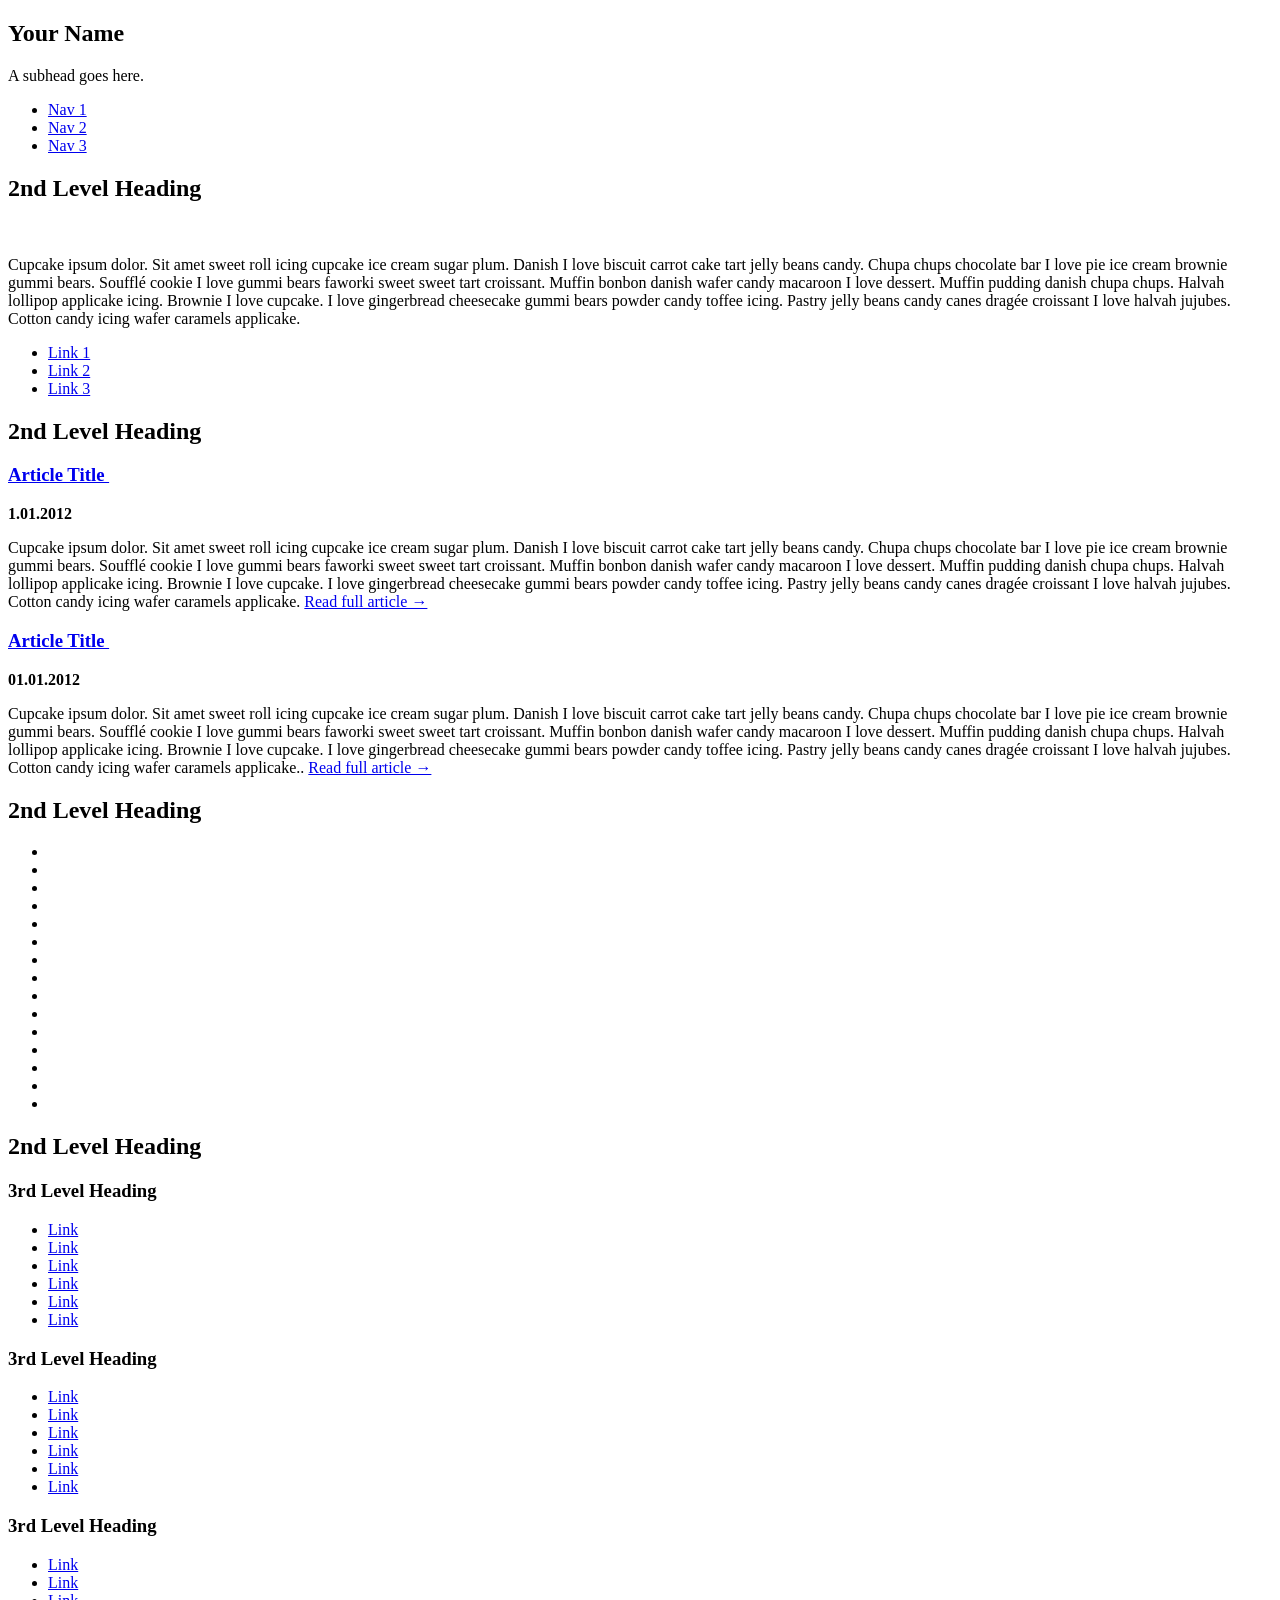
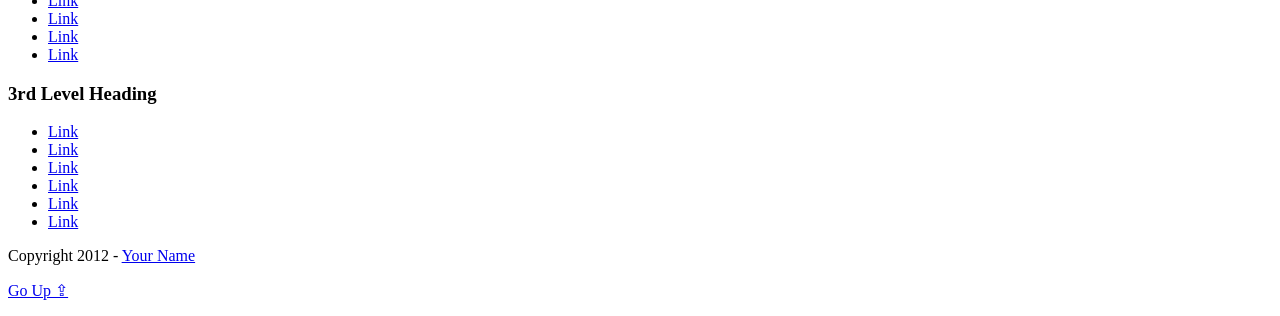
==== checkpoint-one/index.html @ 70f2d9f9 "First commit" ====
<!DOCTYPE html>
<html>

<head>

    <meta charset="utf-8">

    <title>Page Title</title>

    <!-- description text that displays below the link in google search results -->
    <meta name="description" content="Description of site" />

</head>

<body>

    <section class="page-wrap">


        <header>
            <!-- Defining the header section of the page with the appropriate tag -->

            <div>
                <h1>Your Name</h1>
                <p>A subhead goes here.</p>
            </div>

            <nav>
                <!-- The nav link semantically marks your main site navigation -->
                <ul>
                    <li><a href="#block1">Nav 1</a></li>
                    <li><a href="#block2">Nav 2</a></li>
                    <li><a href="#block3">Nav 3</a></li>
                </ul>
            </nav>


        </header>


        <article id="block1" class="module-block">

            <h2>2nd Level Heading</h2>

            <img class="right" src="http://placehold.it/150" alt="" />

            <p> Cupcake ipsum dolor. Sit amet sweet roll icing cupcake ice cream sugar plum. Danish I love biscuit
                carrot cake tart jelly beans candy. Chupa chups chocolate bar I love pie ice cream brownie gummi bears.
                Soufflé cookie I love gummi bears faworki sweet sweet tart croissant. Muffin bonbon danish wafer candy
                macaroon I love dessert. Muffin pudding danish chupa chups. Halvah lollipop applicake icing. Brownie I
                love cupcake. I love gingerbread cheesecake gummi bears powder candy toffee icing. Pastry jelly beans
                candy canes dragée croissant I love halvah jujubes. Cotton candy icing wafer caramels applicake.</p>

            <ul class="social">

                <li><a href="#">Link 1</a></li>

                <li><a href="#">Link 2</a></li>

                <li><a href="#">Link 3</a></li>

            </ul>

        </article>



        <section id="block2" class="module-block">

            <h2>2nd Level Heading</h2>

            <article class="post">

                <h3>
                    <a href="#">
                        Article Title
                        <img src="http://placehold.it/200" alt="" />
                    </a>
                </h3>

                <strong class="date">1.01.2012</strong>

                <p>Cupcake ipsum dolor. Sit amet sweet roll icing cupcake ice cream sugar plum. Danish I love biscuit
                    carrot cake tart jelly beans candy. Chupa chups chocolate bar I love pie ice cream brownie gummi
                    bears. Soufflé cookie I love gummi bears faworki sweet sweet tart croissant. Muffin bonbon danish
                    wafer candy macaroon I love dessert. Muffin pudding danish chupa chups. Halvah lollipop applicake
                    icing. Brownie I love cupcake. I love gingerbread cheesecake gummi bears powder candy toffee icing.
                    Pastry jelly beans candy canes dragée croissant I love halvah jujubes. Cotton candy icing wafer
                    caramels applicake. <a href="#">Read full article &rarr;</a></p>

            </article>

            <article class="post">

                <h3>
                    <a href="#">
                        Article Title
                        <img src="http://placehold.it/200" alt="" />
                    </a>
                </h3>

                <strong class="date">01.01.2012</strong>

                <p>Cupcake ipsum dolor. Sit amet sweet roll icing cupcake ice cream sugar plum. Danish I love biscuit
                    carrot cake tart jelly beans candy. Chupa chups chocolate bar I love pie ice cream brownie gummi
                    bears. Soufflé cookie I love gummi bears faworki sweet sweet tart croissant. Muffin bonbon danish
                    wafer candy macaroon I love dessert. Muffin pudding danish chupa chups. Halvah lollipop applicake
                    icing. Brownie I love cupcake. I love gingerbread cheesecake gummi bears powder candy toffee icing.
                    Pastry jelly beans candy canes dragée croissant I love halvah jujubes. Cotton candy icing wafer
                    caramels applicake.. <a href="#">Read full article &rarr;</a></p>

            </article>

        </section>


        <section id="block3" class="module-block">

            <h2>2nd Level Heading</h2>

            <ul class="gallery">

                <li>
                    <a href="#">
                        <img alt="" src="http://placehold.it/200" />
                    </a>
                </li>
                <li>
                    <a href="#">
                        <img alt="" src="http://placehold.it/200" />
                    </a>
                </li>

                <li>
                    <a href="#">
                        <img alt="" src="http://placehold.it/200" />
                    </a>
                </li>

                <li>
                    <a href="#">
                        <img alt="" src="http://placehold.it/200" />
                    </a>
                </li>

                <li>
                    <a href="#">
                        <img alt="" src="http://placehold.it/200" />
                    </a>
                </li>

                <li>
                    <a href="#">
                        <img alt="" src="http://placehold.it/200" />
                    </a>
                </li>

                <li>
                    <a href="#">
                        <img alt="" src="http://placehold.it/200" />
                    </a>
                </li>

                <li>
                    <a href="#">
                        <img alt="" src="http://placehold.it/200" />
                    </a>
                </li>

                <li>
                    <a href="#">
                        <img alt="" src="http://placehold.it/200" />
                    </a>
                </li>

                <li>
                    <a href="#">
                        <img alt="" src="http://placehold.it/200" />
                    </a>
                </li>

                <li>
                    <a href="#">
                        <img alt="" src="http://placehold.it/200" />
                    </a>
                </li>

                <li>
                    <a href="#">
                        <img alt="" src="http://placehold.it/200" />
                    </a>
                </li>

                <li>
                    <a href="#">
                        <img alt="" src="http://placehold.it/200" />
                    </a>
                </li>

                <li>
                    <a href="#">
                        <img alt="" src="http://placehold.it/200" />
                    </a>
                </li>

                <li>
                    <a href="#">
                        <img alt="" src="http://placehold.it/200" />
                    </a>
                </li>

            </ul>

        </section>

    </section><!-- page-wrap -->


    <footer>

        <section class="page-wrap">

            <h2>2nd Level Heading</h2>

            <section class="col">

                <h3>3rd Level Heading</h3>

                <ul>
                    <li><a href="#">Link</a></li>
                    <li><a href="#">Link</a></li>
                    <li><a href="#">Link</a></li>
                    <li><a href="#">Link</a></li>
                    <li><a href="#">Link</a></li>
                    <li><a href="#">Link</a></li>
                </ul>

            </section>

            <section class="col">

                <h3>3rd Level Heading</h3>

                <ul>
                    <li><a href="#">Link</a></li>
                    <li><a href="#">Link</a></li>
                    <li><a href="#">Link</a></li>
                    <li><a href="#">Link</a></li>
                    <li><a href="#">Link</a></li>
                    <li><a href="#">Link</a></li>
                </ul>

            </section>

            <section class="col">

                <h3>3rd Level Heading</h3>

                <ul>
                    <li><a href="#">Link</a></li>
                    <li><a href="#">Link</a></li>
                    <li><a href="#">Link</a></li>
                    <li><a href="#">Link</a></li>
                    <li><a href="#">Link</a></li>
                    <li><a href="#">Link</a></li>
                </ul>

            </section>

            <section class="col">

                <h3>3rd Level Heading</h3>

                <ul>
                    <li><a href="#">Link</a></li>
                    <li><a href="#">Link</a></li>
                    <li><a href="#">Link</a></li>
                    <li><a href="#">Link</a></li>
                    <li><a href="#">Link</a></li>
                    <li><a href="#">Link</a></li>
                </ul>

            </section>

        </section>

        <p>Copyright 2012 - <a href="mailto:">Your Name</a></p>
        <p class="up"><a href="#">Go Up ⇪</a></p>

    </footer>




</body>

</html>
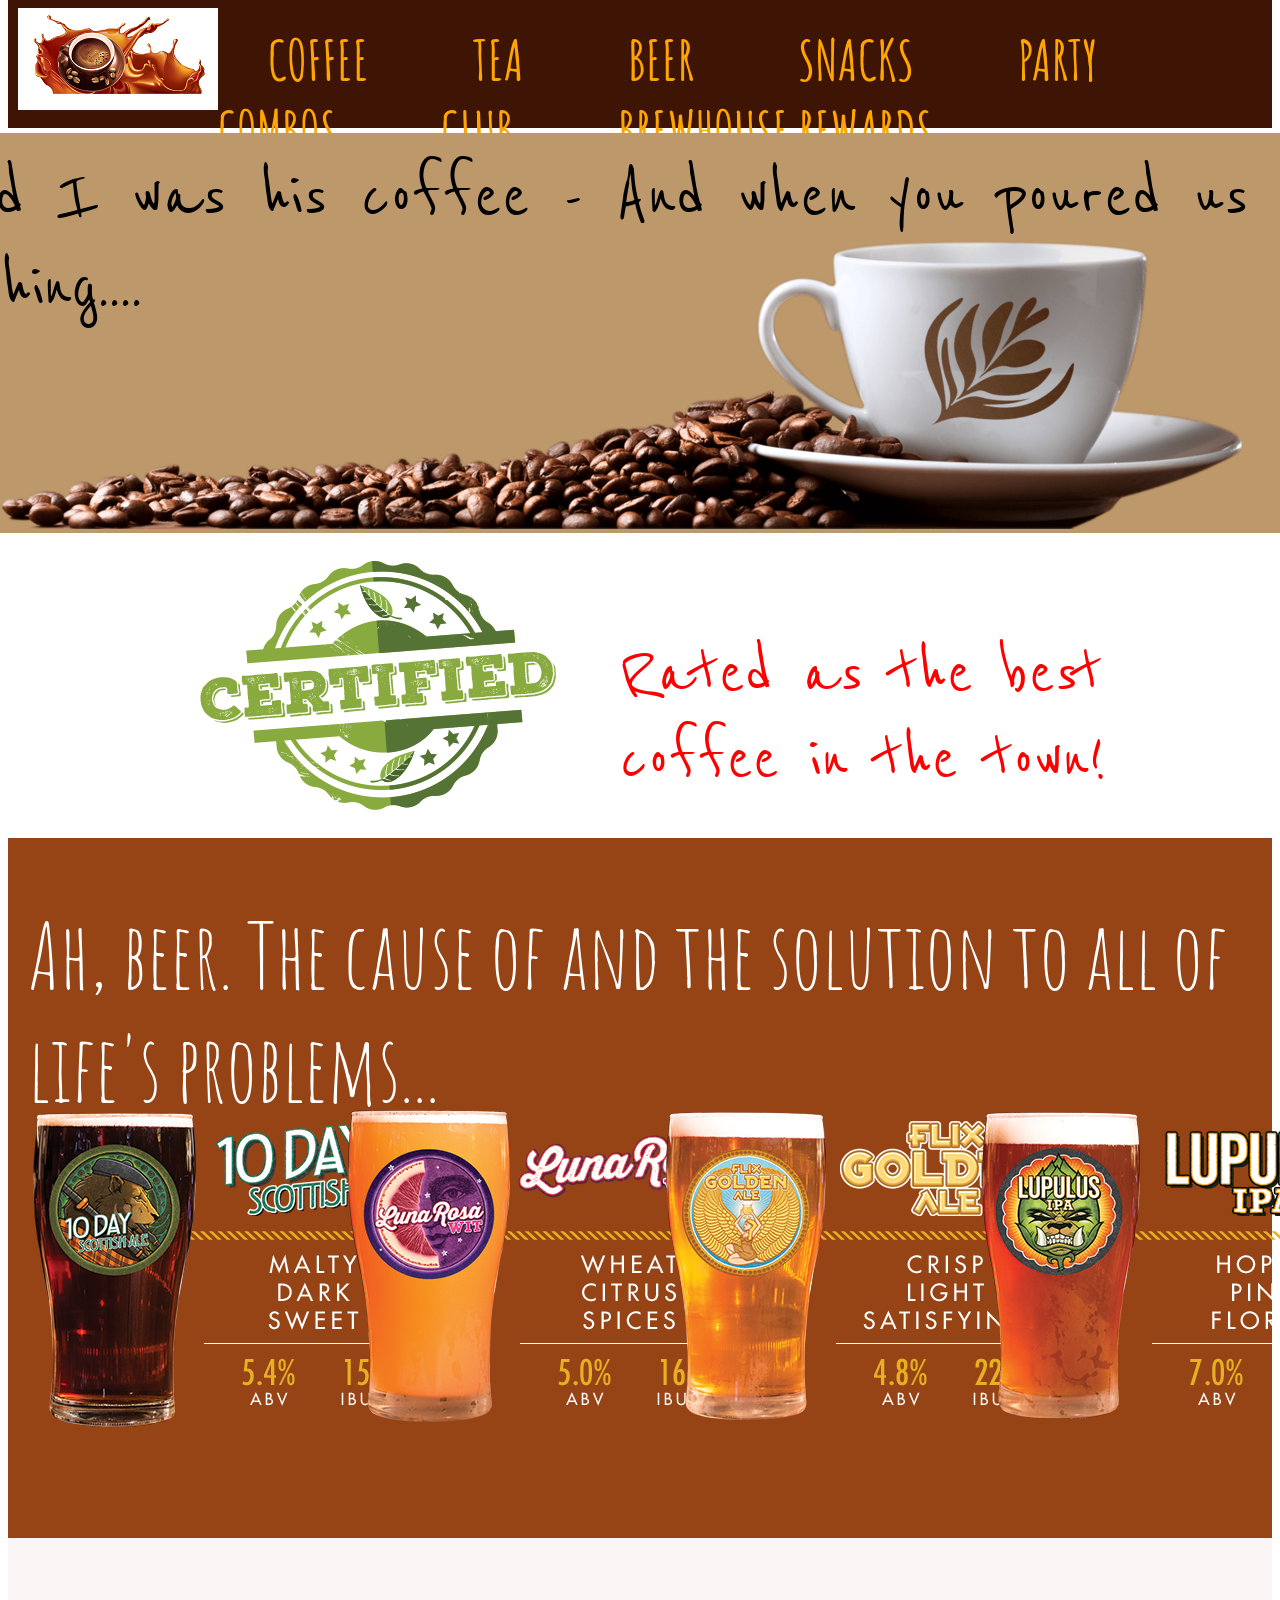
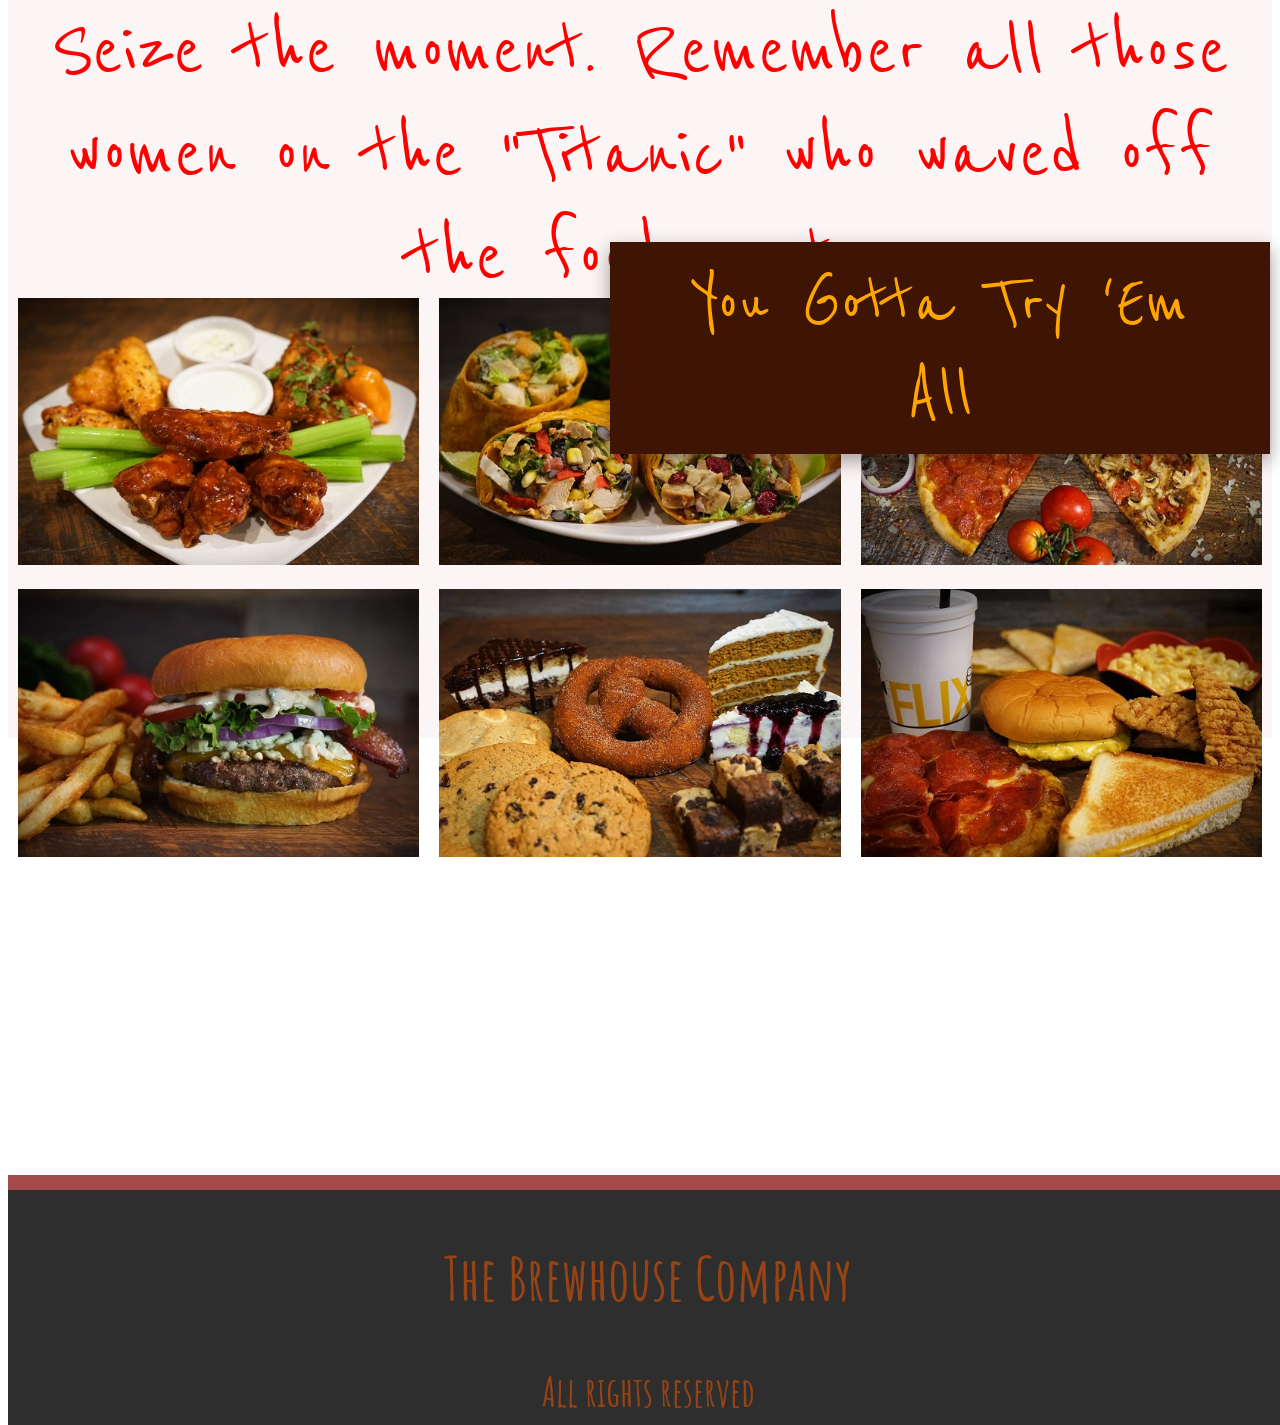
==== commit 326e2717: "Commit 2" ====
--- a/checkpoint-one/index.html
+++ b/checkpoint-one/index.html
@@ -2,292 +2,132 @@
 <html>
 
 <head>
-
-    <meta charset="utf-8">
-
-    <title>Page Title</title>
-
-    <!-- description text that displays below the link in google search results -->
-    <meta name="description" content="Description of site" />
+    <meta charset="utf-8" />
+    <meta name="viewport" content="width=device-width", initial-scale=1>
+    <title>The Brewhouse</title>
+    <link rel="stylesheet" href="css/style.css">
+    <link rel="stylesheet" href="https://fonts.googleapis.com/css?family=Lobster">
+    <link href='https://fonts.googleapis.com/css?family=Reenie Beanie' rel='stylesheet'>
+    <link href="https://fonts.googleapis.com/css?family=Amatic+SC" rel="stylesheet">
 
 </head>
 
 <body>
 
-    <section class="page-wrap">
 
 
-        <header>
-            <!-- Defining the header section of the page with the appropriate tag -->
+    <!-- Top navigation -->
+    <nav>
+        <div id='nav'>
 
-            <div>
-                <h1>Your Name</h1>
-                <p>A subhead goes here.</p>
-            </div>
-
-            <nav>
-                <!-- The nav link semantically marks your main site navigation -->
-                <ul>
-                    <li><a href="#block1">Nav 1</a></li>
-                    <li><a href="#block2">Nav 2</a></li>
-                    <li><a href="#block3">Nav 3</a></li>
-                </ul>
-            </nav>
+            <img src="img/logo.png" id="logo" />
+            <ul id='navigation'>
+                <li class='navigation-Blog'><a href='#'>Coffee</a></li>
+                <li class='navigation-Crew'><a href='#'>Tea</a></li>
+                <li class='navigation-Promos'><a href='#'>Beer</a></li>
+                <li class='navigation-Tricks'><a href='#'>Snacks</a></li>
+                <li class='navigation-Parties'><a href='#'>Party Combos</a></li>
+                <li class='navigation-Club'><a href='#'>Club</a></li>
+                <li class='navigation-Rewards'><a href='#'>Brewhouse Rewards</a></li>
+            </ul>
+        </div>
+    </nav>
 
 
-        </header>
+    <article>
+        <div class="container1">
+            <!-- Section 1 -->
+            <section>
+                <div id="section1_image">
+                    <img src="img/Coffee-PNG-Image.png">
+                    <div class="c1text">He was my cream, and I was his coffee - And when you poured us together, it was
+                        something....</div>
+                    <button class="w3-btn">Try me</button>
+                </div>
+            </section>
+        </div>
 
 
-        <article id="block1" class="module-block">
-
-            <h2>2nd Level Heading</h2>
-
-            <img class="right" src="http://placehold.it/150" alt="" />
-
-            <p> Cupcake ipsum dolor. Sit amet sweet roll icing cupcake ice cream sugar plum. Danish I love biscuit
-                carrot cake tart jelly beans candy. Chupa chups chocolate bar I love pie ice cream brownie gummi bears.
-                Soufflé cookie I love gummi bears faworki sweet sweet tart croissant. Muffin bonbon danish wafer candy
-                macaroon I love dessert. Muffin pudding danish chupa chups. Halvah lollipop applicake icing. Brownie I
-                love cupcake. I love gingerbread cheesecake gummi bears powder candy toffee icing. Pastry jelly beans
-                candy canes dragée croissant I love halvah jujubes. Cotton candy icing wafer caramels applicake.</p>
-
-            <ul class="social">
-
-                <li><a href="#">Link 1</a></li>
-
-                <li><a href="#">Link 2</a></li>
-
-                <li><a href="#">Link 3</a></li>
-
-            </ul>
-
-        </article>
+        <div class="container2">
+            <!-- Section 2 -->
+            <section>
+                <div id="cert_img">
+                    <img src="img/certified-badge.png" id="cert">
+                    <div class="c2text">Rated as the best coffee in the town!</div>
 
 
+                </div>
+            </section>
+            </section>
 
-        <section id="block2" class="module-block">
+        </div>
 
-            <h2>2nd Level Heading</h2>
+        <div class="container3">
+            <!-- Section 3 -->
+            <section>
 
-            <article class="post">
-
-                <h3>
-                    <a href="#">
-                        Article Title
-                        <img src="http://placehold.it/200" alt="" />
-                    </a>
-                </h3>
-
-                <strong class="date">1.01.2012</strong>
-
-                <p>Cupcake ipsum dolor. Sit amet sweet roll icing cupcake ice cream sugar plum. Danish I love biscuit
-                    carrot cake tart jelly beans candy. Chupa chups chocolate bar I love pie ice cream brownie gummi
-                    bears. Soufflé cookie I love gummi bears faworki sweet sweet tart croissant. Muffin bonbon danish
-                    wafer candy macaroon I love dessert. Muffin pudding danish chupa chups. Halvah lollipop applicake
-                    icing. Brownie I love cupcake. I love gingerbread cheesecake gummi bears powder candy toffee icing.
-                    Pastry jelly beans candy canes dragée croissant I love halvah jujubes. Cotton candy icing wafer
-                    caramels applicake. <a href="#">Read full article &rarr;</a></p>
-
-            </article>
-
-            <article class="post">
-
-                <h3>
-                    <a href="#">
-                        Article Title
-                        <img src="http://placehold.it/200" alt="" />
-                    </a>
-                </h3>
-
-                <strong class="date">01.01.2012</strong>
-
-                <p>Cupcake ipsum dolor. Sit amet sweet roll icing cupcake ice cream sugar plum. Danish I love biscuit
-                    carrot cake tart jelly beans candy. Chupa chups chocolate bar I love pie ice cream brownie gummi
-                    bears. Soufflé cookie I love gummi bears faworki sweet sweet tart croissant. Muffin bonbon danish
-                    wafer candy macaroon I love dessert. Muffin pudding danish chupa chups. Halvah lollipop applicake
-                    icing. Brownie I love cupcake. I love gingerbread cheesecake gummi bears powder candy toffee icing.
-                    Pastry jelly beans candy canes dragée croissant I love halvah jujubes. Cotton candy icing wafer
-                    caramels applicake.. <a href="#">Read full article &rarr;</a></p>
-
-            </article>
-
-        </section>
+                <div class="c3text">Ah, beer. The cause of and the solution to all of life's problems...</div>
 
 
-        <section id="block3" class="module-block">
-
-            <h2>2nd Level Heading</h2>
-
-            <ul class="gallery">
-
-                <li>
-                    <a href="#">
-                        <img alt="" src="http://placehold.it/200" />
-                    </a>
-                </li>
-                <li>
-                    <a href="#">
-                        <img alt="" src="http://placehold.it/200" />
-                    </a>
-                </li>
-
-                <li>
-                    <a href="#">
-                        <img alt="" src="http://placehold.it/200" />
-                    </a>
-                </li>
-
-                <li>
-                    <a href="#">
-                        <img alt="" src="http://placehold.it/200" />
-                    </a>
-                </li>
-
-                <li>
-                    <a href="#">
-                        <img alt="" src="http://placehold.it/200" />
-                    </a>
-                </li>
-
-                <li>
-                    <a href="#">
-                        <img alt="" src="http://placehold.it/200" />
-                    </a>
-                </li>
-
-                <li>
-                    <a href="#">
-                        <img alt="" src="http://placehold.it/200" />
-                    </a>
-                </li>
-
-                <li>
-                    <a href="#">
-                        <img alt="" src="http://placehold.it/200" />
-                    </a>
-                </li>
-
-                <li>
-                    <a href="#">
-                        <img alt="" src="http://placehold.it/200" />
-                    </a>
-                </li>
-
-                <li>
-                    <a href="#">
-                        <img alt="" src="http://placehold.it/200" />
-                    </a>
-                </li>
-
-                <li>
-                    <a href="#">
-                        <img alt="" src="http://placehold.it/200" />
-                    </a>
-                </li>
-
-                <li>
-                    <a href="#">
-                        <img alt="" src="http://placehold.it/200" />
-                    </a>
-                </li>
-
-                <li>
-                    <a href="#">
-                        <img alt="" src="http://placehold.it/200" />
-                    </a>
-                </li>
-
-                <li>
-                    <a href="#">
-                        <img alt="" src="http://placehold.it/200" />
-                    </a>
-                </li>
-
-                <li>
-                    <a href="#">
-                        <img alt="" src="http://placehold.it/200" />
-                    </a>
-                </li>
-
-            </ul>
-
-        </section>
-
-    </section><!-- page-wrap -->
-
-
-    <footer>
-
-        <section class="page-wrap">
-
-            <h2>2nd Level Heading</h2>
-
-            <section class="col">
-
-                <h3>3rd Level Heading</h3>
-
-                <ul>
-                    <li><a href="#">Link</a></li>
-                    <li><a href="#">Link</a></li>
-                    <li><a href="#">Link</a></li>
-                    <li><a href="#">Link</a></li>
-                    <li><a href="#">Link</a></li>
-                    <li><a href="#">Link</a></li>
-                </ul>
+                <!-- Images used to open the lightbox -->
+                <div class="row">
+                    <div class="column">
+                        <img src="img/beer/beer1.png" class="hover-shadow">
+                    </div>
+                    <div class="column">
+                        <img src="img/beer/beer2.png" class="hover-shadow">
+                    </div>
+                    <div class="column">
+                        <img src="img/beer/beer3.png" class="hover-shadow">
+                    </div>
+                    <div class="column">
+                        <img src="img/beer/beer4.png" class="hover-shadow">
+                    </div>
+                </div>
 
             </section>
+        </div>
 
-            <section class="col">
+        <div class="container4">
+            <!-- Section 3 -->
+            <section>
 
-                <h3>3rd Level Heading</h3>
+                <div class="c4text">Seize the moment. Remember all those women on the "Titanic" who waved off the food
+                    cart...</div>
 
-                <ul>
-                    <li><a href="#">Link</a></li>
-                    <li><a href="#">Link</a></li>
-                    <li><a href="#">Link</a></li>
-                    <li><a href="#">Link</a></li>
-                    <li><a href="#">Link</a></li>
-                    <li><a href="#">Link</a></li>
-                </ul>
+                <div class="snack">
+                    <div class="column_snack">
+                        <img src="img/snacks/snack1.jpg" alt="Snow" style="width:100%" class="hover-snack">
+                        <button class="button-snack">You Gotta Try 'Em All</button>
+                    </div>
+                    <div class="column_snack">
+                        <img src="img/snacks/snack2.jpg" alt="Forest" style="width:100%" class="hover-snack">
+                    </div>
+                    <div class="column_snack">
+                        <img src="img/snacks/image3.jpg" alt="Mountains" style="width:100%" class="hover-snack">
+                    </div>
+                    <div class="column_snack">
+                        <img src="img/snacks/image4.jpg" alt="Snow" style="width:100%" class="hover-snack">
+                    </div>
+                    <div class="column_snack">
+                        <img src="img/snacks/image5.jpg" alt="Forest" style="width:100%" class="hover-snack">
+                    </div>
+                    <div class="column_snack">
+                        <img src="img/snacks/image6.jpg" alt="Mountains" style="width:100%" class="hover-snack">
+                    </div>
+
+                </div>
 
             </section>
+        </div>
+    </article>
 
-            <section class="col">
-
-                <h3>3rd Level Heading</h3>
-
-                <ul>
-                    <li><a href="#">Link</a></li>
-                    <li><a href="#">Link</a></li>
-                    <li><a href="#">Link</a></li>
-                    <li><a href="#">Link</a></li>
-                    <li><a href="#">Link</a></li>
-                    <li><a href="#">Link</a></li>
-                </ul>
-
-            </section>
-
-            <section class="col">
-
-                <h3>3rd Level Heading</h3>
-
-                <ul>
-                    <li><a href="#">Link</a></li>
-                    <li><a href="#">Link</a></li>
-                    <li><a href="#">Link</a></li>
-                    <li><a href="#">Link</a></li>
-                    <li><a href="#">Link</a></li>
-                    <li><a href="#">Link</a></li>
-                </ul>
-
-            </section>
-
-        </section>
-
-        <p>Copyright 2012 - <a href="mailto:">Your Name</a></p>
-        <p class="up"><a href="#">Go Up ⇪</a></p>
+    <footer id="red">
+        <h1 class="text">The Brewhouse Company</h1>
+        <h2 class="text2">All rights reserved</h2>
 
     </footer>
+
 
 
 
--- a/checkpoint-one/css/style.css
+++ b/checkpoint-one/css/style.css
@@ -0,0 +1,306 @@
+body {
+
+}
+
+/* ----------------------------------------------------------------------------------------------- */
+
+
+
+
+
+/* Top navigation */
+#logo {
+  float: left;
+  /* background-position: left top; */
+}
+
+#nav {
+  background: #3e1404;
+  background-color: none;
+  width: 100%;
+  height: 130px;
+  top: -10px;
+  /* box-shadow: 0px 1px 10px #5e5e5e; */
+  position: relative;
+  padding:10px;
+}
+
+#navigation {
+  list-style-type: none;
+}
+
+li {
+  display: inline;
+}
+#nav a {
+  font-size: 3.5em;
+  text-transform: uppercase;
+  /* text-shadow: 0 0 0.3em black; */
+  font-weight: bold;
+  font-family: "Amatic SC", cursive;
+  text-decoration: none;
+  color: orange;
+  /* opacity: 0.26; */
+  padding: 60px 50px 30px 50px;
+}
+#nav a:hover {
+  opacity: 0.36;
+}
+
+/* ---------------------------------------------------------------------------------------------------------- */
+
+/* Section 1 */
+.container1 {
+  /* width:100%;
+    height:90%; */
+  top: 133px;
+  right: 0px;
+  left: 0px;
+  padding: 200px;
+  background-color: #bc986a;
+  position: absolute;
+}
+
+#section1_image {
+  position: absolute;
+  right: 0px;
+  bottom: 0px;
+}
+
+.c1text {
+  font-family: "Reenie Beanie", cursive;
+  color: black;
+  position: absolute;
+  top: -90px;
+  left: -600px;
+  font-size: 80px;
+  overflow: auto;
+}
+
+.w3-btn {
+  background-color: #3e1404;
+  border: none;
+  color: orange;
+  padding: 15px 50px;
+  text-align: center;
+  font-family: "Reenie Beanie", cursive;
+  font-size: 80px;
+  text-decoration: none;
+  display: inline-block;
+  margin: 4px 2px;
+  cursor: pointer;
+  position: absolute;
+  box-shadow: 0 8px 16px 0 rgba(0, 0, 0, 0.2), 0 6px 20px 0 rgba(0, 0, 0, 0.19);
+  top: 150px;
+  left: -600px;
+  overflow: auto;
+  border-radius: 25px;
+}
+
+/* ---------------------------------------------------------------------------------------------------------------- */
+
+/* Section2 */
+
+.container2 {
+  /* width:100%;
+      height:90%; */
+  top: 610px;
+  right: 0px;
+  left: 0px;
+  padding: 250px;
+  background-color: none;
+  position: absolute;
+}
+
+.c2text {
+  top: 0px;
+  padding: 20px;
+  left: 600px;
+  color: red;
+  position: absolute;
+  font-family: "Reenie Beanie", cursive;
+  font-size: 75px;
+}
+
+#cert {
+  top: -50px;
+  position: absolute;
+  left: 200px;
+}
+
+/* ---------------------------------------------------------------------------------------------------------------- */
+
+/* Section3 */
+
+.container3 {
+  /* width:100%;
+      height:90%; */
+  top: 700px;
+  left: 0px;
+  right: 0px;
+  padding: 350px;
+  background-color: #964315;
+  position: relative;
+}
+
+.c3text {
+  top: 40px;
+  padding: 20px;
+  left: 0px;
+  color: white;
+  position: absolute;
+  font-family: "Amatic SC", cursive;
+  font-size: 90px;
+  font-display: bold;
+}
+
+* {
+  box-sizing: border-box;
+}
+
+.row {
+  top: 250px;
+  position: absolute;
+  left: 0px;
+}
+
+.row > .column {
+  padding: 0 8px;
+}
+
+.column {
+  float: left;
+  width: 25%;
+}
+
+/* On hover, add a black background color with a little bit see-through */
+.prev:hover,
+.next:hover {
+  background-color: rgba(0, 0, 0, 0.8);
+}
+
+img.hover-shadow {
+  transition: 0.3s;
+}
+
+.hover-shadow:hover {
+  box-shadow: 0 4px 8px 0 rgba(0, 0, 0, 0.2), 0 6px 20px 0 rgba(0, 0, 0, 0.19);
+}
+
+
+
+/* ---------------------------------------------------------------------------------------------------------------- */
+
+/* Section4 */
+
+.container4 {
+    /* width:100%;
+        height:90%; */
+    top: 700px;
+    left: 0px;
+    right: 0px;
+    padding: 400px;
+    background-color: #FCF5F5;
+    position: relative;
+  }
+
+
+  .c4text {
+    top: 40px;
+    padding: 20px;
+    left: 0px;
+    color: red;
+    position: absolute;
+    font-family: "Reenie Beanie", cursive;
+    font-size: 90px;
+    text-align:center;
+    font-display: bold;
+  }
+
+  .snack{
+      position: absolute;
+      top:350px;
+      left:0px;
+  }
+
+  .column_snack {
+    float: left;
+    width: 33.33%;
+    padding: 10px;
+}
+
+/* Clearfix (clear floats) */
+.snack::after {
+    content: "";
+    clear: both;
+    display: table;
+}
+
+img.hover-snack {
+    transition: 0.3s;
+  }
+  
+  .hover-snack:hover {
+    box-shadow: 0 4px 8px 0 rgba(0, 0, 0, 0.2), 0 6px 20px 0 rgba(0, 0, 0, 0.19);
+  }
+  
+
+  .button-snack {
+    background-color: #3e1404;
+    border: none;
+    color: orange;
+    padding: 15px 50px;
+    text-align: center;
+    font-family: "Reenie Beanie", cursive;
+    font-size: 80px;
+    text-decoration: none;
+    display: inline-block;
+    margin: 4px 2px;
+    cursor: pointer;
+    position: absolute;
+    box-shadow: 0 8px 16px 0 rgba(0, 0, 0, 0.2), 0 6px 20px 0 rgba(0, 0, 0, 0.19);
+    top: -50px;
+    
+    left: 600px;
+    overflow: auto;
+  }
+
+
+
+  /* --------------------------------------------------------------------------------------------------------------------- */
+  /* Footer */
+
+  #red{
+      position:absolute;
+       top: 2775px;
+    border-top: solid #A44B4B;
+    border-width: 15px;
+    background: #2E2E2E; 
+    position:absolute; 
+
+    bottom:0; 
+    height:100%;
+    width:100%; 
+    height:250px; 
+  }
+  
+  .text {
+    color: #964315;
+    font-family: "Amatic SC", cursive;
+    font-size: 60px;
+    text-align: center;
+    margin-top: 50px;
+  }
+  
+  .text2 {
+    color: #964315;
+    font-family: "Amatic SC", cursive;
+    font-size: 40px;
+    text-align: center;
+    margin-top: 50px;
+  }
+  
+  
+  #page-footer {
+    display: none !important;
+  }
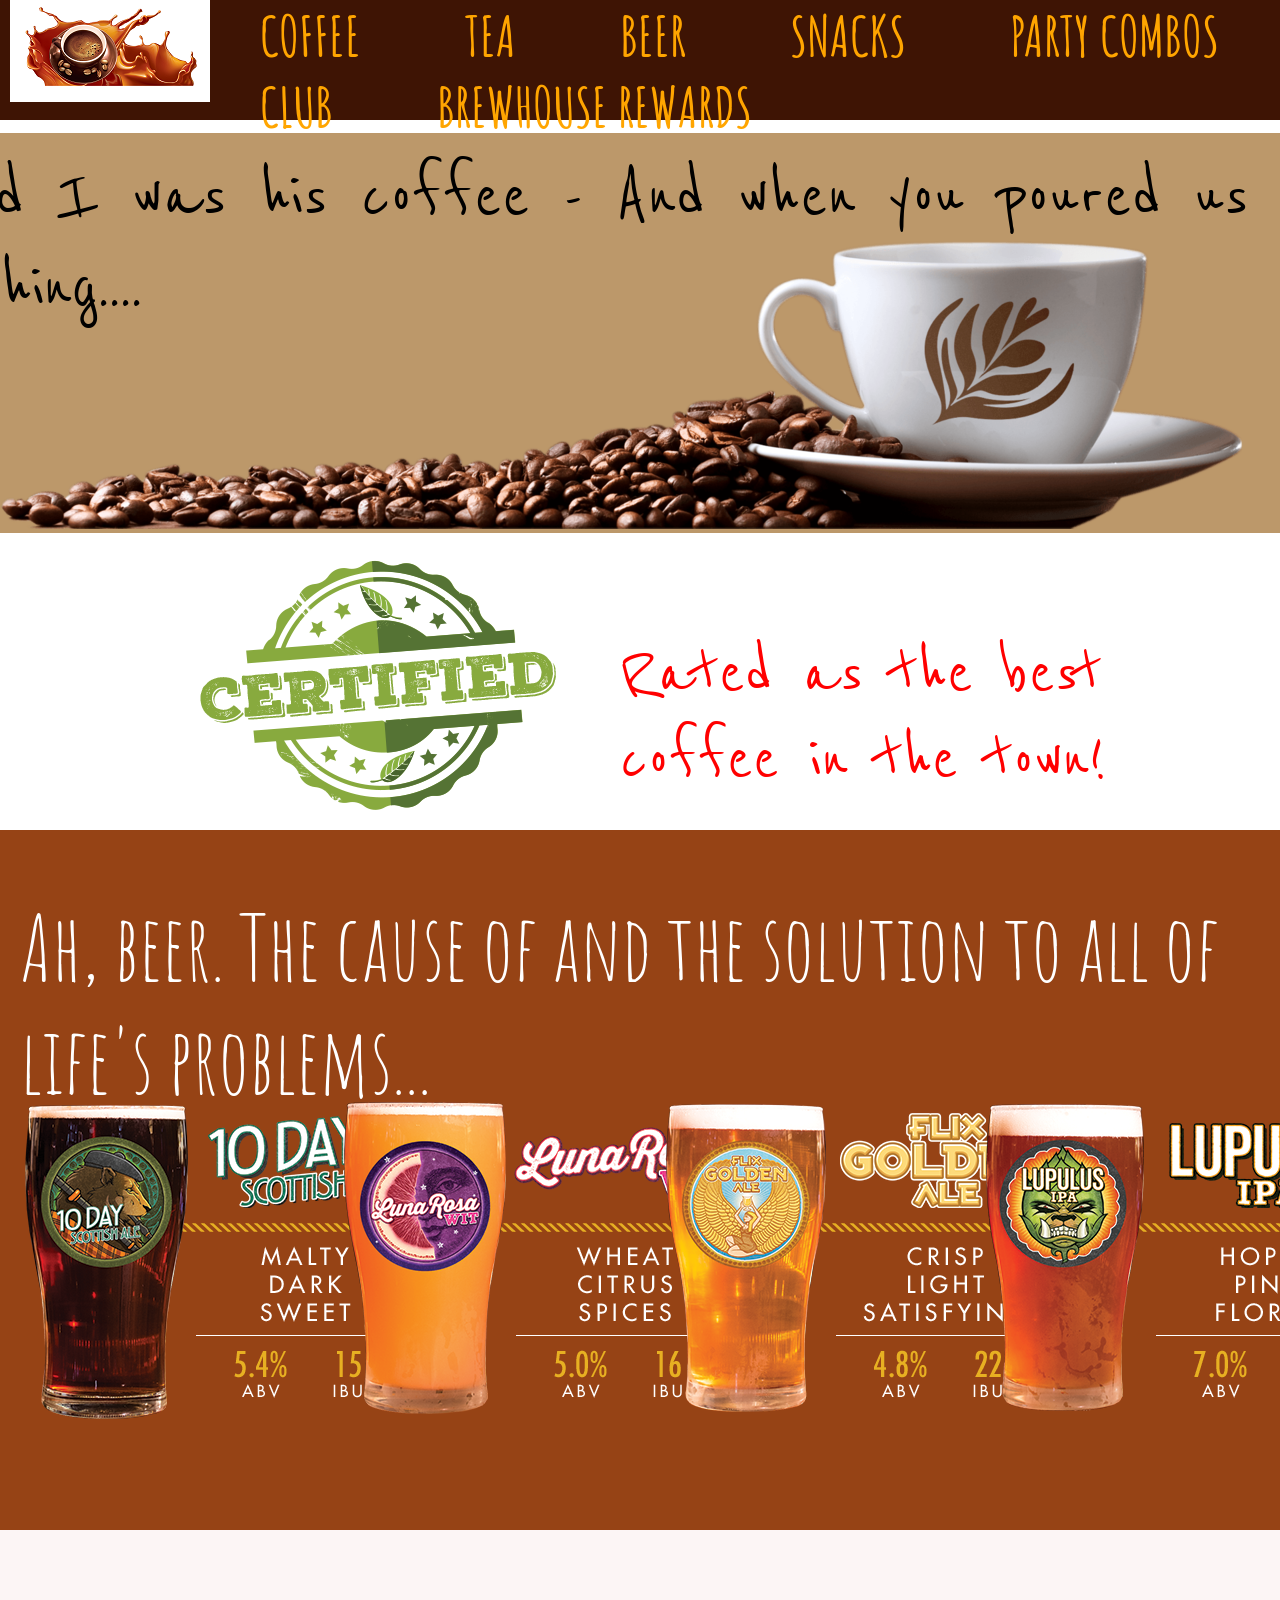
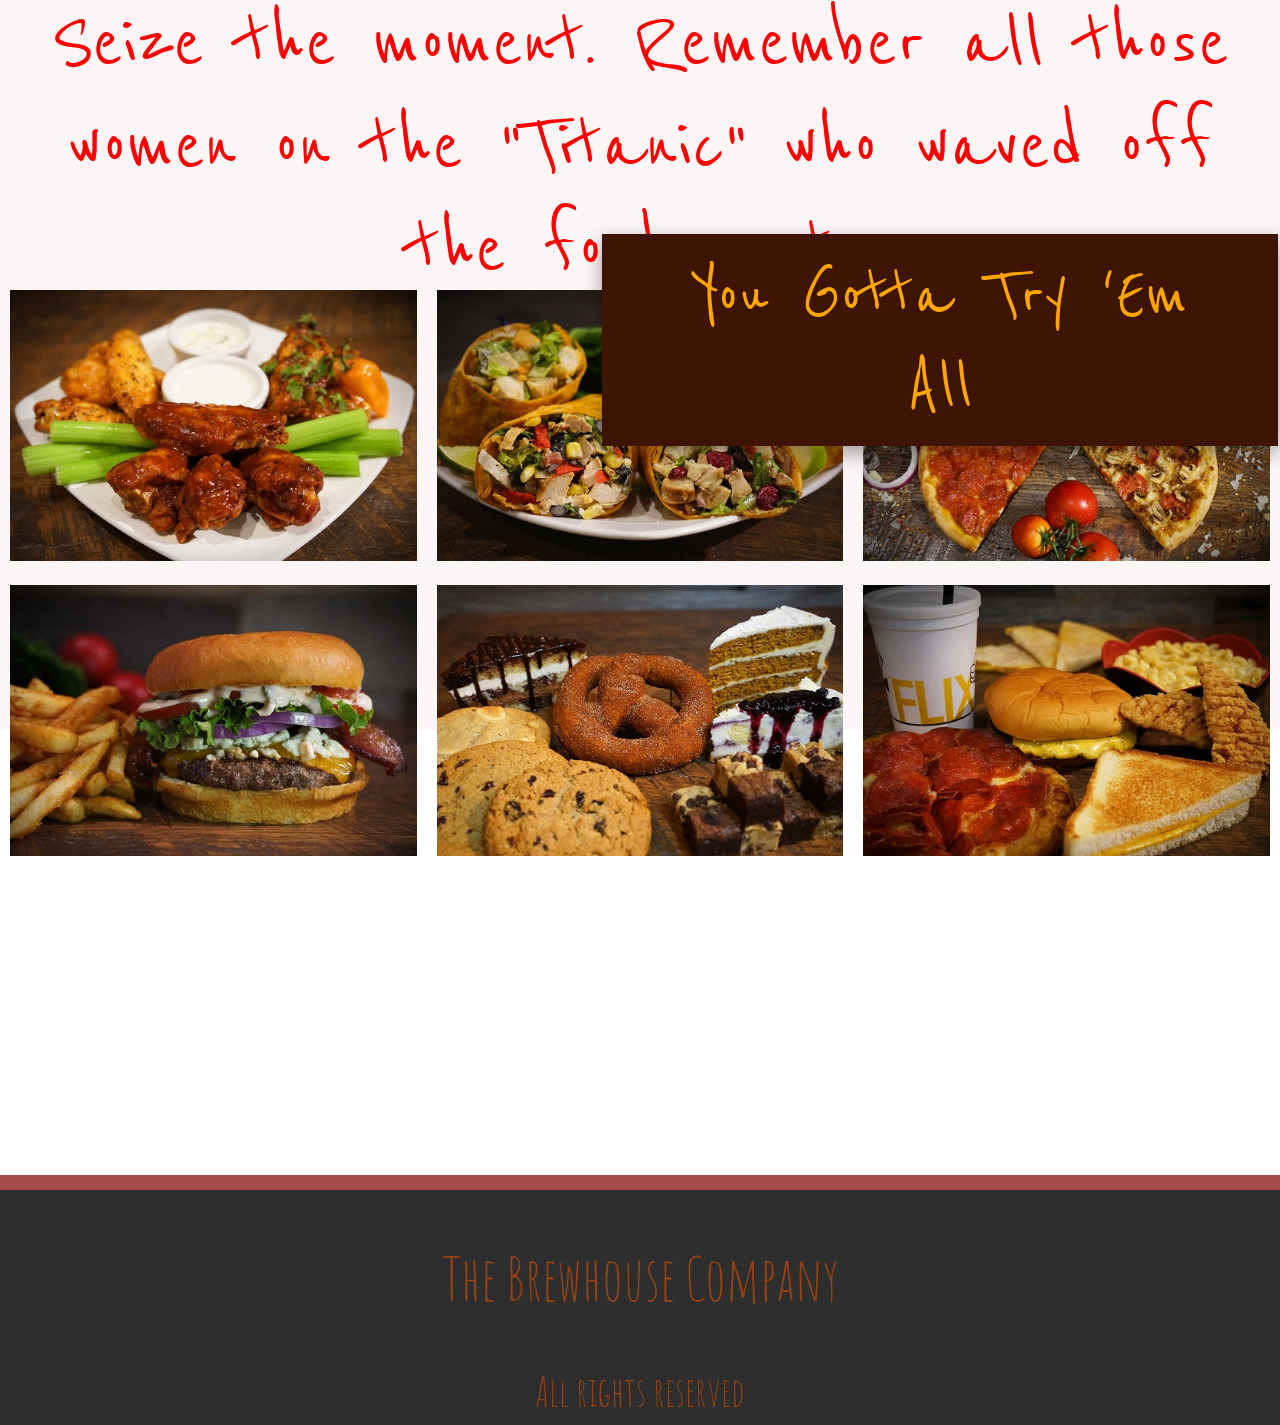
==== commit e9c35ef7: "My final commit on checkpoint1" ====
--- a/checkpoint-one/index.html
+++ b/checkpoint-one/index.html
@@ -3,9 +3,16 @@
 
 <head>
     <meta charset="utf-8" />
-    <meta name="viewport" content="width=device-width", initial-scale=1>
+    <meta name="viewport" content="width=device-width" , initial-scale=1>
     <title>The Brewhouse</title>
+
+    <!-- My CSS Reset file -->
+    <link rel="stylesheet" href="css/reset.css">
+
+    <!-- My Actual CSS file -->
     <link rel="stylesheet" href="css/style.css">
+
+    <!-- Fonts used in this HTML page -->
     <link rel="stylesheet" href="https://fonts.googleapis.com/css?family=Lobster">
     <link href='https://fonts.googleapis.com/css?family=Reenie Beanie' rel='stylesheet'>
     <link href="https://fonts.googleapis.com/css?family=Amatic+SC" rel="stylesheet">
@@ -122,6 +129,7 @@
         </div>
     </article>
 
+    <!-- Footer Info -->
     <footer id="red">
         <h1 class="text">The Brewhouse Company</h1>
         <h2 class="text2">All rights reserved</h2>
--- a/checkpoint-one/css/style.css
+++ b/checkpoint-one/css/style.css
@@ -1,5 +1,5 @@
 body {
-
+  width: 100%;
 }
 
 /* ----------------------------------------------------------------------------------------------- */
